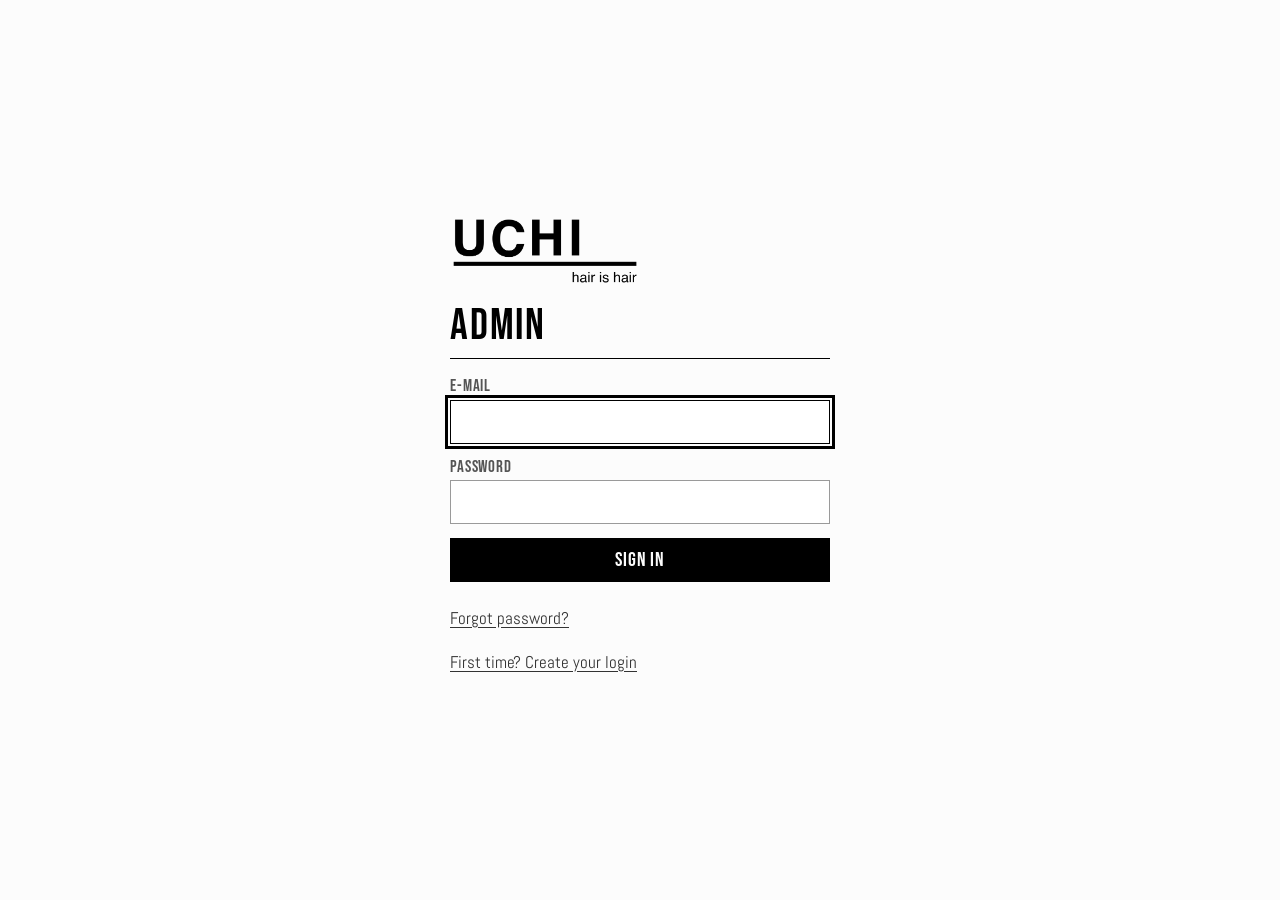
==== admin.html @ c2fa5fa1 "Supabase-backed bookings, /admin dashboard, gallery, nav everywhere, smooth transitions, security he" ====
<!doctype html>
<html lang="en">
<head>
<meta charset="utf-8">
<meta name="viewport" content="width=device-width, initial-scale=1, viewport-fit=cover">
<meta name="robots" content="noindex, nofollow">
<meta name="referrer" content="strict-origin-when-cross-origin">
<title>UCHI admin</title>
<!--
  UCHI owner dashboard. Never linked from the public site.
  All markup below is static; every piece of data is added by
  assets/admin/*.js with createElement + textContent (strict CSP).
-->
<link rel="icon" href="/assets/favicon.png" type="image/png">
<link rel="stylesheet" href="/assets/admin/admin.css">
</head>
<body class="admin">

<a class="skip" href="#main">Skip to content</a>

<div id="boot" class="boot" role="status"><span class="boot__rule"></span><span class="boot__text">Loading</span></div>

<!-- ============================================================ sign-in == -->
<section id="auth" class="auth" hidden aria-labelledby="auth-title">
  <div class="auth__box">
    <picture class="logo logo--auth">
      <source type="image/webp" srcset="/assets/brand/uchi-logo.webp">
      <img src="/assets/brand/uchi-logo.png" width="648" height="239" alt="UCHI">
    </picture>
    <h1 class="auth__title" id="auth-title">Admin</h1>

    <p id="auth-banner" class="msg" role="status" aria-live="polite"></p>

    <form id="form-signin" class="auth__form" novalidate>
      <div class="field">
        <label class="field__label" for="si-email">E-mail</label>
        <input id="si-email" name="email" type="email" autocomplete="username" inputmode="email" required>
      </div>
      <div class="field">
        <label class="field__label" for="si-pw">Password</label>
        <input id="si-pw" name="password" type="password" autocomplete="current-password" required>
      </div>
      <button class="btn btn--ink btn--wide" type="submit">Sign in</button>
      <div class="auth__links">
        <button class="linkbtn" type="button" data-show="reset">Forgot password?</button>
        <button class="linkbtn" type="button" data-show="signup">First time? Create your login</button>
      </div>
    </form>

    <form id="form-signup" class="auth__form" novalidate hidden>
      <p class="auth__explain">Only e-mail addresses on the salon's admin list can use this dashboard. Create a password here, then open the confirmation e-mail and tap its link before signing in.</p>
      <div class="field">
        <label class="field__label" for="su-email">E-mail on the admin list</label>
        <input id="su-email" name="email" type="email" autocomplete="username" inputmode="email" required>
      </div>
      <div class="field">
        <label class="field__label" for="su-pw">New password (at least 8 characters)</label>
        <input id="su-pw" name="password" type="password" autocomplete="new-password" minlength="8" required>
      </div>
      <div class="field">
        <label class="field__label" for="su-pw2">Repeat password</label>
        <input id="su-pw2" name="password2" type="password" autocomplete="new-password" minlength="8" required>
      </div>
      <button class="btn btn--ink btn--wide" type="submit">Create login</button>
      <div class="auth__links">
        <button class="linkbtn" type="button" data-show="signin">Back to sign in</button>
      </div>
    </form>

    <form id="form-reset" class="auth__form" novalidate hidden>
      <p class="auth__explain">Enter your e-mail and we send a link to choose a new password.</p>
      <div class="field">
        <label class="field__label" for="rs-email">E-mail</label>
        <input id="rs-email" name="email" type="email" autocomplete="username" inputmode="email" required>
      </div>
      <button class="btn btn--ink btn--wide" type="submit">Send reset link</button>
      <div class="auth__links">
        <button class="linkbtn" type="button" data-show="signin">Back to sign in</button>
      </div>
    </form>

    <form id="form-newpass" class="auth__form" novalidate hidden>
      <div class="field">
        <label class="field__label" for="np-pw">New password (at least 8 characters)</label>
        <input id="np-pw" name="password" type="password" autocomplete="new-password" minlength="8" required>
      </div>
      <div class="field">
        <label class="field__label" for="np-pw2">Repeat new password</label>
        <input id="np-pw2" name="password2" type="password" autocomplete="new-password" minlength="8" required>
      </div>
      <button class="btn btn--ink btn--wide" type="submit">Save new password</button>
    </form>
  </div>
</section>

<!-- ============================================================ dashboard == -->
<div id="app" class="app" hidden>
  <header class="bar">
    <a class="bar__logo" href="#bookings" data-panel="bookings" aria-label="UCHI admin, bookings">
      <picture class="logo">
        <source type="image/webp" srcset="/assets/brand/uchi-logo.webp">
        <img src="/assets/brand/uchi-logo.png" width="648" height="239" alt="UCHI">
      </picture>
    </a>
    <nav class="nav" aria-label="Dashboard">
      <ul class="nav__list">
        <li><button class="nav__btn" type="button" data-panel="bookings">Bookings</button></li>
        <li><button class="nav__btn" type="button" data-panel="gallery">Gallery</button></li>
        <li><button class="nav__btn" type="button" data-panel="services">Services</button></li>
        <li><button class="nav__btn" type="button" data-panel="hours">Hours</button></li>
        <li><button class="nav__btn" type="button" data-panel="team">Team</button></li>
      </ul>
    </nav>
    <div class="bar__user">
      <span class="bar__who" id="who"></span>
      <button class="btn btn--quiet" type="button" id="signout">Sign out</button>
    </div>
  </header>

  <p id="demo-flag" class="demo-flag" hidden>Demo data. Nothing is saved.</p>

  <main id="main" class="main" tabindex="-1">
    <section id="panel-bookings" class="panel" tabindex="-1" aria-labelledby="h-bookings" hidden></section>
    <section id="panel-gallery" class="panel" tabindex="-1" aria-labelledby="h-gallery" hidden></section>
    <section id="panel-services" class="panel" tabindex="-1" aria-labelledby="h-services" hidden></section>
    <section id="panel-hours" class="panel" tabindex="-1" aria-labelledby="h-hours" hidden></section>
    <section id="panel-team" class="panel" tabindex="-1" aria-labelledby="h-team" hidden></section>
  </main>
</div>

<dialog id="confirm" class="dlg" aria-labelledby="confirm-text">
  <p id="confirm-text" class="dlg__title"></p>
  <p id="confirm-detail" class="dlg__detail"></p>
  <div class="actions">
    <button id="confirm-ok" class="btn btn--ink" type="button">Yes</button>
    <button id="confirm-no" class="btn" type="button">Go back</button>
  </div>
</dialog>

<script src="/assets/vendor/supabase-2.116.0.js"></script>
<script src="/assets/supabase-config.js"></script>
<script src="/assets/js/sb.js"></script>
<script src="/assets/booking-data.js"></script>
<script src="/assets/admin/tz.js"></script>
<script src="/assets/admin/util.js"></script>
<script src="/assets/admin/api.js"></script>
<script src="/assets/admin/demo.js"></script>
<script src="/assets/admin/bookings.js"></script>
<script src="/assets/admin/gallery.js"></script>
<script src="/assets/admin/services.js"></script>
<script src="/assets/admin/hours.js"></script>
<script src="/assets/admin/team.js"></script>
<script src="/assets/admin/admin.js"></script>
</body>
</html>
---- assets/admin/admin.css ----
/*
  UCHI admin.

  The public site's language, put to work: paper, ink, grey, thin black rules,
  Bebas Neue for everything that is a label or a number, Abel for what people
  read. No shadows, no rounded cards. Every control is at least 44 px tall so
  it works with a thumb at the counter.
*/

@font-face {
  font-family: 'Bebas Neue';
  src: url('../fonts/bebas-neue-latin.woff2') format('woff2');
  font-weight: 400;
  font-display: swap;
}
@font-face {
  font-family: 'Abel';
  src: url('../fonts/abel-latin.woff2') format('woff2');
  font-weight: 400;
  font-display: swap;
}

:root {
  --paper: #fcfcfc;
  --ink: #000;
  --grey: #888;
  --soft: #e6e6e6;
  --err: #a3120e;
  --ease-io: cubic-bezier(.76, 0, .24, 1);
  --ease2: cubic-bezier(.19, 1, .22, 1);
  --display: 'Bebas Neue', 'Arial Narrow', Impact, sans-serif;
  --text: 'Abel', 'Helvetica Neue', Arial, sans-serif;
  --tap: 44px;
  --side: 232px;
}

*, *::before, *::after { box-sizing: border-box; }
[hidden] { display: none !important; }
html { -webkit-text-size-adjust: 100%; }
body {
  margin: 0; background: var(--paper); color: var(--ink);
  font: 17px/1.35 var(--text);
  -webkit-font-smoothing: antialiased;
}
img { max-width: 100%; height: auto; display: block; }
p { margin: 0; }
h1, h2, h3 { margin: 0; font-weight: 400; }
a { color: inherit; }
button, input, select, textarea { font: inherit; color: inherit; }

:focus-visible { outline: 3px solid var(--ink); outline-offset: 2px; }
.panel:focus, .main:focus { outline: none; }

.skip {
  position: absolute; left: 8px; top: -60px; z-index: 50;
  background: var(--ink); color: var(--paper); padding: 12px 16px;
  font-family: var(--display); font-size: 20px; letter-spacing: .04em; text-decoration: none;
}
.skip:focus { top: 8px; }
.visually-hidden {
  position: absolute !important; width: 1px; height: 1px; overflow: hidden;
  clip: rect(0 0 0 0); white-space: nowrap;
}

/* ------------------------------------------------------------- boot ---- */
.boot { min-height: 100vh; display: grid; place-content: center; gap: 10px; justify-items: center; }
.boot__rule { width: 120px; height: 2px; background: var(--ink); transform-origin: left;
  animation: wipe 1.1s var(--ease-io) infinite alternate; }
.boot__text { font-family: var(--display); font-size: 22px; letter-spacing: .08em; color: var(--grey); }

/* ---------------------------------------------------------- controls --- */
.btn {
  min-height: var(--tap); padding: 10px 16px;
  display: inline-flex; align-items: center; justify-content: center; gap: 8px;
  border: 1px solid var(--ink); border-radius: 0; background: transparent;
  font-family: var(--display); font-size: 20px; letter-spacing: .04em; line-height: 1;
  cursor: pointer; text-decoration: none; white-space: nowrap;
  transition: background-color .25s var(--ease-io), color .25s var(--ease-io);
}
.btn:hover { background: var(--ink); color: var(--paper); }
.btn--ink { background: var(--ink); color: var(--paper); }
.btn--ink:hover { background: #333; }
.btn--quiet { border-color: var(--grey); color: #444; }
.btn--quiet:hover { background: #444; border-color: #444; color: var(--paper); }
.btn--wide { width: 100%; }
.btn--icon { width: var(--tap); padding: 0; font-family: var(--text); font-size: 20px; }
.btn:disabled, .btn:disabled:hover { opacity: .38; cursor: not-allowed; background: transparent; color: var(--ink); }
.btn--ink:disabled, .btn--ink:disabled:hover { background: var(--ink); color: var(--paper); }

.linkbtn {
  min-height: var(--tap); padding: 0; border: 0; background: none; cursor: pointer;
  text-decoration: underline; text-underline-offset: 3px; color: #333; text-align: left;
}
.linkbtn:hover { color: var(--ink); }
.link { text-decoration: underline; text-underline-offset: 3px; text-decoration-color: var(--grey);
  display: inline-flex; align-items: center; min-height: var(--tap); overflow-wrap: anywhere; }
.link:hover { text-decoration-color: var(--ink); }

.field { display: flex; flex-direction: column; gap: 4px; min-width: 0; }
.field__label, .svc__label {
  font-family: var(--display); font-size: 17px; letter-spacing: .05em; color: #555; line-height: 1.1;
}
.field__hint { font-size: 14px; color: #666; }
input[type=text], input[type=email], input[type=password], input[type=tel], input[type=search],
input[type=number], input[type=date], input[type=time], select, textarea {
  width: 100%; min-height: var(--tap); padding: 9px 10px;
  border: 1px solid #9a9a9a; border-radius: 0; background: #fff;
  font-size: 17px; appearance: none; -webkit-appearance: none;
}
select {
  background-image: linear-gradient(45deg, transparent 50%, var(--ink) 50%), linear-gradient(135deg, var(--ink) 50%, transparent 50%);
  background-position: calc(100% - 17px) 50%, calc(100% - 12px) 50%;
  background-size: 5px 5px; background-repeat: no-repeat; padding-right: 30px;
}
textarea { resize: vertical; min-height: 64px; }
input:focus, select:focus, textarea:focus { border-color: var(--ink); }
input:disabled, select:disabled { color: #999; background: #f1f1f1; }

input[type=checkbox] {
  appearance: none; -webkit-appearance: none; margin: 0; flex: none;
  width: 24px; height: 24px; border: 1px solid var(--ink); background: #fff; cursor: pointer;
  display: grid; place-content: center;
}
input[type=checkbox]::before {
  content: ''; width: 12px; height: 7px; border: solid var(--paper); border-width: 0 0 3px 3px;
  transform: translateY(-2px) rotate(-45deg) scale(0); transition: transform .2s var(--ease-io);
}
input[type=checkbox]:checked { background: var(--ink); }
input[type=checkbox]:checked::before { transform: translateY(-2px) rotate(-45deg) scale(1); }
input[type=checkbox]:disabled { border-color: #bbb; background: #eee; cursor: not-allowed; }

.check { display: flex; align-items: center; gap: 10px; min-height: var(--tap); cursor: pointer; }
.check__text { display: flex; flex-direction: column; line-height: 1.2; }
.check__meta { font-size: 14px; color: #666; }
.check__why { font-size: 13px; color: var(--grey); }
.check.is-off { color: #999; cursor: not-allowed; }
.check--inline { display: inline-flex; margin-right: 18px; }
.checks { border: 0; padding: 0; margin: 0 0 12px; min-width: 0; }
.checks legend { padding: 0; margin-bottom: 4px; }
.checks--svc { display: grid; grid-template-columns: repeat(auto-fill, minmax(200px, 1fr)); column-gap: 18px; }
.checks--svc legend { grid-column: 1 / -1; }
.checks--days { display: flex; flex-wrap: wrap; gap: 0 6px; }
.check--day { border: 1px solid #bbb; padding: 0 12px 0 10px; }

.msg { min-height: 0; font-size: 15px; }
.msg:empty { display: none; }
.msg--ok, .msg--busy, .msg--err { margin: 8px 0; padding: 8px 12px; border-left: 4px solid var(--ink); }
.msg--ok { background: #f0f0f0; }
.msg--busy { color: #555; border-left-color: var(--grey); }
.msg--busy::after { content: ''; display: inline-block; width: 18px; height: 1px; margin-left: 8px; vertical-align: middle;
  background: currentColor; transform-origin: left; animation: wipe .8s var(--ease-io) infinite alternate; }
.msg--err { color: var(--err); border-left-color: var(--err); background: #fbf1f0; }

.actions { display: flex; flex-wrap: wrap; gap: 10px; margin-top: 14px; }
.empty { color: #666; padding: 18px 0; list-style: none; }

.grid2, .grid3, .grid4 { display: grid; gap: 12px 16px; margin-bottom: 12px; }
.grid2 { grid-template-columns: repeat(2, minmax(0, 1fr)); }
.grid3 { grid-template-columns: repeat(3, minmax(0, 1fr)); }
.grid4 { grid-template-columns: repeat(4, minmax(0, 1fr)); }
.grid2 .grid2 { margin-bottom: 0; }

.badge {
  display: inline-block; padding: 4px 8px 3px; border: 1px solid var(--ink);
  font-family: var(--display); font-size: 16px; letter-spacing: .06em; line-height: 1; white-space: nowrap;
}
.badge--confirmed { background: var(--ink); color: var(--paper); }
.badge--completed { background: transparent; }
.badge--no_show { background: #d4d4d4; border-color: #d4d4d4; }
.badge--cancelled { border-color: var(--grey); color: #666; text-decoration: line-through; }

/* --------------------------------------------------------------- auth -- */
.auth { min-height: 100vh; display: grid; place-items: center; padding: 40px 20px; }
.auth__box { width: 100%; max-width: 380px; }
.logo { display: block; }
.logo img { width: 100%; }
.logo--auth { width: 190px; margin-bottom: 18px; }
.auth__title { font-family: var(--display); font-size: 44px; letter-spacing: .04em; line-height: 1;
  padding-bottom: 10px; margin-bottom: 18px; border-bottom: 1px solid var(--ink); }
.auth__form { display: flex; flex-direction: column; gap: 14px; animation: rise .5s var(--ease-io) both; }
.auth__links { display: flex; flex-direction: column; align-items: flex-start; }
.auth__explain { font-size: 16px; color: #333; }

/* ---------------------------------------------------------------- app -- */
.app { min-height: 100vh; }
.bar {
  position: fixed; left: 0; top: 0; bottom: 0; width: var(--side);
  display: flex; flex-direction: column; padding: 34px 24px 24px;
  border-right: 1px solid var(--ink); background: var(--paper); z-index: 10;
}
.bar__logo { display: block; width: 150px; margin-bottom: 44px; }
.nav__list { list-style: none; margin: 0; padding: 0; }
.nav__btn {
  position: relative; display: block; width: 100%; min-height: var(--tap); padding: 6px 0;
  border: 0; background: none; cursor: pointer; text-align: left;
  font-family: var(--display); font-size: 30px; letter-spacing: .03em; line-height: 1; color: var(--grey);
  transition: color .35s var(--ease-io);
}
.nav__btn::after {
  content: ''; position: absolute; left: 0; bottom: 6px; height: 2px; width: 100%;
  background: var(--ink); transform: scaleX(0); transform-origin: right; transition: transform .45s var(--ease-io);
}
.nav__btn:hover, .nav__btn[aria-current] { color: var(--ink); }
.nav__btn[aria-current]::after { transform: scaleX(1); transform-origin: left; }
.bar__user { margin-top: auto; display: flex; flex-direction: column; gap: 8px; align-items: flex-start; }
.bar__who { font-size: 14px; color: #555; overflow-wrap: anywhere; }

.demo-flag {
  margin-left: var(--side); padding: 8px 40px; background: var(--ink); color: var(--paper);
  font-family: var(--display); font-size: 18px; letter-spacing: .08em;
}
.main { margin-left: var(--side); padding: 34px 40px 80px; max-width: calc(var(--side) + 1180px); }

.panel.is-entering { animation: rise .55s var(--ease-io) both; }
.panel__head {
  display: flex; flex-wrap: wrap; align-items: flex-end; justify-content: space-between; gap: 12px 20px;
  padding-bottom: 12px; margin-bottom: 20px; position: relative;
}
.panel__head::after {
  content: ''; position: absolute; left: 0; right: 0; bottom: 0; height: 1px; background: var(--ink);
  transform-origin: left;
}
.panel.is-entering .panel__head::after { animation: wipe .7s var(--ease-io) both; }
.panel__title { font-family: var(--display); font-size: 56px; line-height: .9; letter-spacing: .02em; }
.panel__tools { display: flex; flex-wrap: wrap; align-items: center; gap: 10px; }
.panel__meta { font-size: 15px; color: #555; }

.card { border-top: 1px solid var(--ink); padding: 16px 0 22px; margin-bottom: 18px; }
.card__title { font-family: var(--display); font-size: 28px; letter-spacing: .03em; line-height: 1; margin-bottom: 12px; }
.card__note { color: #444; font-size: 15px; margin-bottom: 12px; }

@keyframes rise { from { opacity: 0; transform: translateY(14px); } to { opacity: 1; transform: none; } }
@keyframes wipe { from { transform: scaleX(0); } to { transform: scaleX(1); } }

/* ----------------------------------------------------------- bookings -- */
.stats { display: grid; grid-template-columns: repeat(3, minmax(0, 1fr)); border: 1px solid var(--ink); margin-bottom: 22px; }
.stat { padding: 12px 16px 14px; display: flex; flex-direction: column; min-width: 0; }
.stat + .stat { border-left: 1px solid var(--ink); }
.stat__label { font-family: var(--display); font-size: 18px; letter-spacing: .06em; color: #555; }
.stat__num { font-family: var(--display); font-size: 52px; line-height: .95; white-space: nowrap; }
.stat__note { font-size: 13px; color: #666; }

.nb { background: #f6f6f6; border: 1px solid var(--ink); padding: 16px 18px 18px; animation: rise .45s var(--ease-io) both; }
.nb__summary { font-family: var(--display); font-size: 20px; letter-spacing: .03em; margin: 0 0 14px; }

.tabs { display: flex; border-bottom: 1px solid var(--ink); margin-bottom: 14px; }
.tab {
  position: relative; min-height: 52px; padding: 8px 20px 6px; border: 0; background: none; cursor: pointer;
  font-family: var(--display); font-size: 26px; letter-spacing: .03em; color: var(--grey);
}
.tab::after { content: ''; position: absolute; left: 0; right: 0; bottom: -1px; height: 4px; background: var(--ink);
  transform: scaleX(0); transition: transform .45s var(--ease-io); }
.tab[aria-selected=true] { color: var(--ink); }
.tab[aria-selected=true]::after { transform: scaleX(1); }

.filters { display: grid; grid-template-columns: 180px 180px minmax(0, 1fr); gap: 12px 16px; margin-bottom: 8px; }

.day { margin-top: 18px; }
.day__head {
  display: flex; justify-content: space-between; align-items: baseline; gap: 10px;
  font-family: var(--display); font-size: 24px; letter-spacing: .04em; padding: 6px 0; border-bottom: 2px solid var(--ink);
}
.day__count { font-size: 17px; color: #555; }
.bk { list-style: none; margin: 0; padding: 0; }
.bk__row {
  display: grid; grid-template-columns: 96px minmax(0, 1fr) auto; gap: 4px 20px;
  padding: 14px 0; border-bottom: 1px solid #cfcfcf;
}
.bk__row.is-cancelled .bk__time, .bk__row.is-cancelled .bk__main { color: #8a8a8a; }
.bk__time { font-family: var(--display); font-size: 32px; line-height: .95; display: flex; flex-direction: column; }
.bk__to { font-size: 20px; color: #666; }
.bk__name { font-size: 20px; line-height: 1.2; }
.bk__svc { font-size: 17px; }
.bk__who { font-size: 14px; color: #555; margin-top: 2px; letter-spacing: .02em; }
.bk__contact { display: flex; flex-wrap: wrap; gap: 0 18px; }
.bk__notes { font-size: 15px; background: #f1f1f1; padding: 6px 10px; margin-top: 4px; }
.bk__notes-label { font-family: var(--display); letter-spacing: .05em; margin-right: 6px; }
.bk__side { display: flex; flex-direction: column; align-items: flex-end; gap: 8px; }
.bk__price { font-family: var(--display); font-size: 24px; white-space: nowrap; }
.bk__actions { grid-column: 2 / -1; display: flex; flex-wrap: wrap; gap: 8px; margin-top: 6px; }
.bk__row > .msg { grid-column: 2 / -1; }

/* ------------------------------------------------------------ gallery -- */
.drop {
  border: 1px dashed var(--ink); padding: 26px 20px; text-align: center; margin-bottom: 14px;
  display: flex; flex-direction: column; align-items: center; gap: 8px;
  transition: background-color .3s var(--ease-io);
}
.drop.is-over { background: #ececec; border-style: solid; }
.drop__big { font-family: var(--display); font-size: 34px; letter-spacing: .03em; line-height: 1; }
.drop__small { color: #666; }
.queue { list-style: none; margin: 0 0 12px; padding: 0; }
.queue__item { display: flex; justify-content: space-between; gap: 12px; padding: 8px 0; border-bottom: 1px solid #ddd; font-size: 15px; }
.queue__name { overflow: hidden; text-overflow: ellipsis; white-space: nowrap; min-width: 0; }
.queue__status { flex: none; max-width: 60%; text-align: right; }
.queue__item.is-ok .queue__status { color: var(--ink); }
.queue__item.is-err .queue__status { color: var(--err); }
.queue__item.is-busy .queue__status { color: #666; }

.gal { list-style: none; margin: 0; padding: 0; display: grid; grid-template-columns: repeat(auto-fill, minmax(260px, 1fr)); gap: 26px 22px; }
.gal__item { border-top: 1px solid var(--ink); padding-top: 10px; min-width: 0; }
.gal__item.is-hidden .gal__img img { opacity: .4; filter: grayscale(1); }
.gal__img { position: relative; aspect-ratio: 4 / 5; background: #e9e9e9; overflow: hidden; margin-bottom: 10px; }
.gal__img img { width: 100%; height: 100%; object-fit: cover; transition: opacity .4s var(--ease-io); }
.gal__pos { position: absolute; left: 0; top: 0; background: var(--ink); color: var(--paper); padding: 4px 8px 2px;
  font-family: var(--display); font-size: 16px; letter-spacing: .06em; }
.gal__body { display: flex; flex-direction: column; gap: 8px; }
.gal__row { display: flex; flex-wrap: wrap; align-items: center; gap: 8px; justify-content: space-between; }
.gal__row .check--inline { margin-right: 0; }
.gal__move { display: inline-flex; gap: 6px; }

/* ----------------------------------------------------------- services -- */
.svc__head, .svc__row {
  display: grid; align-items: center; gap: 8px 12px;
  grid-template-columns: minmax(120px, 1.3fr) minmax(110px, 1.2fr) 92px 78px 84px 86px minmax(150px, 1.3fr) 76px;
}
.svc__head { font-family: var(--display); font-size: 17px; letter-spacing: .05em; color: #555; padding-bottom: 6px; border-bottom: 1px solid var(--ink); }
.svc__row { padding: 10px 0; border-bottom: 1px solid #cfcfcf; }
.svc__row > .msg { grid-column: 1 / -1; }
.svc__cell { min-width: 0; }
.svc__cell .svc__label { display: none; }
.svc__staff { border: 0; margin: 0; padding: 0; display: flex; flex-wrap: wrap; }
.svc__staff legend { display: none; }
.svc__staff .check--inline { margin-right: 12px; }
.svc__cell--tick .check--inline { margin-right: 0; }

/* -------------------------------------------------------- hours, team -- */
.off { list-style: none; margin: 0 0 12px; padding: 0; }
.off__item { display: grid; grid-template-columns: minmax(0, 1fr) auto; gap: 6px 16px; align-items: center; padding: 12px 0; border-bottom: 1px solid #cfcfcf; }
.off__item > .msg { grid-column: 1 / -1; }
.off__who { font-family: var(--display); font-size: 22px; letter-spacing: .04em; line-height: 1; }
.off__when { font-size: 16px; }
.off__why { font-size: 15px; color: #555; }
.off--past .off__item { color: #777; }

.team__row { display: grid; grid-template-columns: minmax(0, 1.2fr) minmax(0, 1.2fr) 90px auto auto; gap: 8px 14px; align-items: end; padding: 10px 0; border-bottom: 1px solid #cfcfcf; }
.team__row > .msg { grid-column: 1 / -1; }
.adm { list-style: none; margin: 0 0 14px; padding: 0; }
.adm__item { display: flex; flex-wrap: wrap; align-items: center; gap: 6px 12px; padding: 8px 0; border-bottom: 1px solid #cfcfcf; }
.adm__email { font-size: 18px; overflow-wrap: anywhere; min-width: 0; }
.adm__note { font-size: 13px; color: #666; flex: 1 1 auto; }
.adm__item > .msg { flex-basis: 100%; }
.adm__add { max-width: 520px; }

/* ------------------------------------------------------------- dialog -- */
.dlg { border: 1px solid var(--ink); border-radius: 0; padding: 22px 22px 18px; max-width: min(460px, calc(100vw - 32px)); background: var(--paper); color: var(--ink); }
.dlg[open] { animation: rise .35s var(--ease-io) both; }
.dlg::backdrop { background: rgba(252, 252, 252, .82); }
.dlg__title { font-family: var(--display); font-size: 30px; line-height: 1; letter-spacing: .02em; margin-bottom: 8px; }
.dlg__detail { font-size: 16px; color: #333; }
.dlg__detail:empty { display: none; }

/* ------------------------------------------------------- tablet/phone -- */
@media (max-width: 1100px) {
  .svc__head { display: none; }
  .svc__row { grid-template-columns: repeat(4, minmax(0, 1fr)); padding: 14px 0; }
  .svc__cell .svc__label { display: block; margin-bottom: 4px; }
  .svc__cell--name, .svc__staff { grid-column: span 2; }
  .svc__staff legend { display: block; float: left; width: 100%; margin-bottom: 4px; }
  .svc__cell--save { grid-column: span 2; justify-self: end; align-self: end; }
  .grid4 { grid-template-columns: repeat(2, minmax(0, 1fr)); }
}

@media (max-width: 759px) {
  body { font-size: 16px; }
  .bar {
    position: sticky; top: 0; bottom: auto; width: auto; height: auto;
    flex-direction: row; align-items: center; justify-content: space-between;
    padding: 10px 16px; border-right: 0; border-bottom: 1px solid var(--ink);
  }
  .bar__logo { width: 92px; margin: 0; }
  .bar__user { margin: 0; flex-direction: row; align-items: center; }
  .bar__who { display: none; }
  .nav {
    position: fixed; left: 0; right: 0; bottom: 0; z-index: 20; background: var(--paper);
    border-top: 1px solid var(--ink); padding-bottom: env(safe-area-inset-bottom);
  }
  .nav__list { display: grid; grid-template-columns: repeat(5, minmax(0, 1fr)); }
  .nav__btn { text-align: center; font-size: 19px; min-height: 58px; padding: 8px 2px; }
  .nav__btn::after { bottom: auto; top: -1px; height: 4px; }
  .demo-flag { margin: 0; padding: 6px 16px; font-size: 16px; }
  .main { margin: 0; padding: 20px 16px 110px; }
  .panel__title { font-size: 44px; }
  .panel__tools { width: 100%; }
  .panel__tools .btn { flex: 1 1 auto; }
  .panel__meta { width: 100%; }

  .stats { grid-template-columns: repeat(2, minmax(0, 1fr)); }
  .stat:nth-child(3) { grid-column: 1 / -1; border-left: 0; border-top: 1px solid var(--ink); }
  .stat__num { font-size: 42px; }

  .grid2, .grid3 { grid-template-columns: minmax(0, 1fr); }
  .grid2 .grid2 { grid-template-columns: repeat(2, minmax(0, 1fr)); }
  .checks--svc { grid-template-columns: minmax(0, 1fr); }
  .nb { padding: 14px 12px; }

  .tab { flex: 1 1 0; padding: 8px 4px 6px; font-size: 23px; }
  .filters { grid-template-columns: repeat(2, minmax(0, 1fr)); }
  .filters__grow { grid-column: 1 / -1; }

  .bk__row { grid-template-columns: 70px minmax(0, 1fr); }
  .bk__time { font-size: 28px; }
  .bk__side { grid-column: 2; flex-direction: row; align-items: center; justify-content: space-between; }
  .bk__actions { grid-column: 1 / -1; }
  .bk__actions .btn { flex: 1 1 auto; }
  .bk__row > .msg { grid-column: 1 / -1; }

  .gal { grid-template-columns: minmax(0, 1fr); }
  .drop__big { font-size: 28px; }

  .svc__row { grid-template-columns: repeat(2, minmax(0, 1fr)); }
  .svc__cell--save { grid-column: 1 / -1; justify-self: stretch; }
  .svc__cell--save .btn { width: 100%; }

  .team__row { grid-template-columns: repeat(2, minmax(0, 1fr)); }
  .team__row .field:first-child, .team__row .field:nth-child(2) { grid-column: 1 / -1; }
  .team__save { grid-column: 1 / -1; }
  .team__save .btn { width: 100%; }
  .off__item { grid-template-columns: minmax(0, 1fr); }
}

@media (prefers-reduced-motion: reduce) {
  *, *::before, *::after { animation-duration: .01ms !important; animation-iteration-count: 1 !important; transition-duration: .01ms !important; }
}
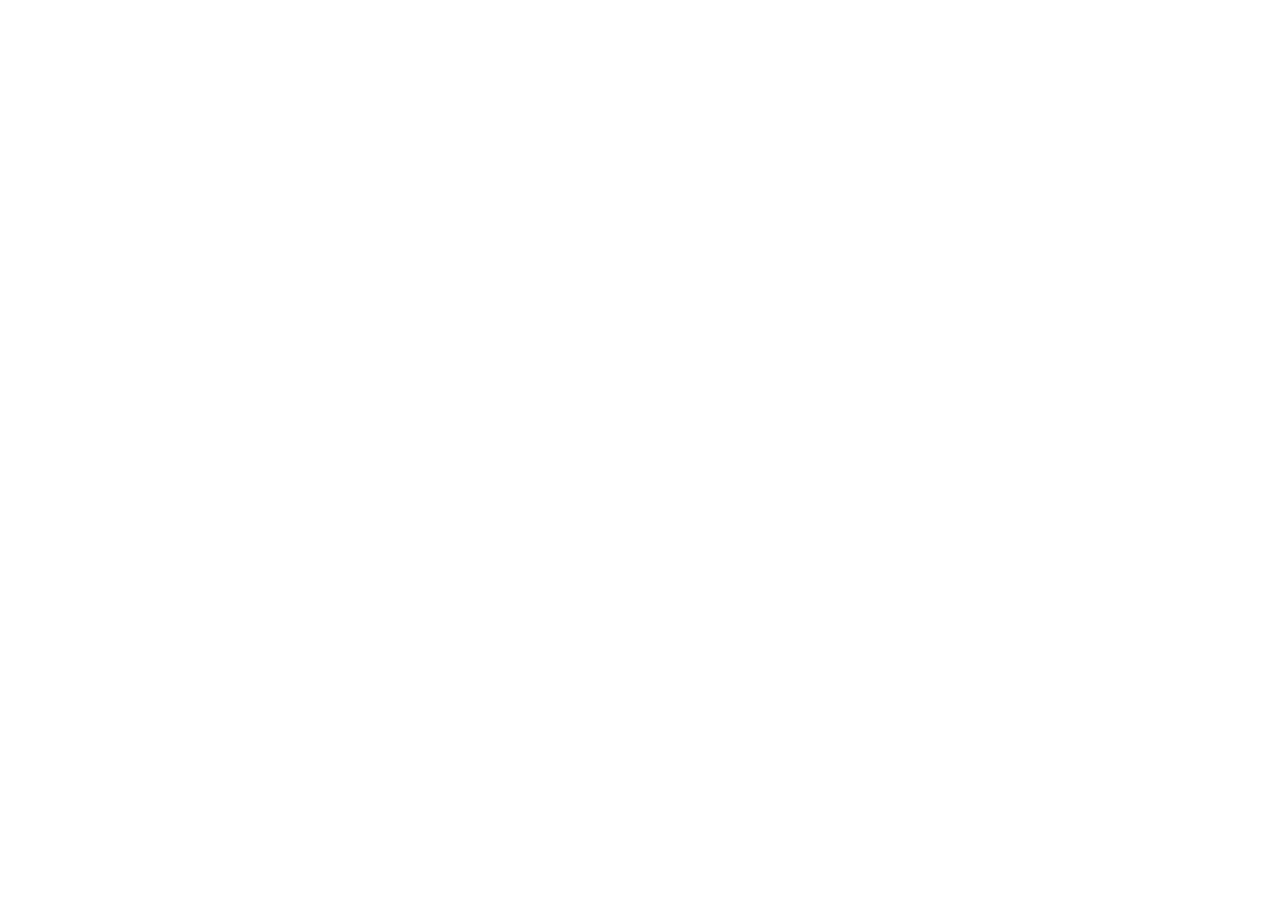
==== commit 8d24478d: "Retire GitHub Pages copy: forward to the live Netlify site Co-Authored-By: Claude Opus 5 <noreply@an" ====
--- a/admin.html
+++ b/admin.html
@@ -2,154 +2,12 @@
 <html lang="en">
 <head>
 <meta charset="utf-8">
-<meta name="viewport" content="width=device-width, initial-scale=1, viewport-fit=cover">
-<meta name="robots" content="noindex, nofollow">
-<meta name="referrer" content="strict-origin-when-cross-origin">
-<title>UCHI admin</title>
-<!--
-  UCHI owner dashboard. Never linked from the public site.
-  All markup below is static; every piece of data is added by
-  assets/admin/*.js with createElement + textContent (strict CSP).
--->
-<link rel="icon" href="/assets/favicon.png" type="image/png">
-<link rel="stylesheet" href="/assets/admin/admin.css">
+<meta name="viewport" content="width=device-width, initial-scale=1">
+<meta name="robots" content="noindex">
+<title>UCHI | Hair is hair</title>
+<link rel="canonical" href="https://labiwebsite.netlify.app/home">
+<meta http-equiv="refresh" content="0; url=https://labiwebsite.netlify.app/home">
+<script src="/isu-style-preview/go.js"></script>
 </head>
-<body class="admin">
-
-<a class="skip" href="#main">Skip to content</a>
-
-<div id="boot" class="boot" role="status"><span class="boot__rule"></span><span class="boot__text">Loading</span></div>
-
-<!-- ============================================================ sign-in == -->
-<section id="auth" class="auth" hidden aria-labelledby="auth-title">
-  <div class="auth__box">
-    <picture class="logo logo--auth">
-      <source type="image/webp" srcset="/assets/brand/uchi-logo.webp">
-      <img src="/assets/brand/uchi-logo.png" width="648" height="239" alt="UCHI">
-    </picture>
-    <h1 class="auth__title" id="auth-title">Admin</h1>
-
-    <p id="auth-banner" class="msg" role="status" aria-live="polite"></p>
-
-    <form id="form-signin" class="auth__form" novalidate>
-      <div class="field">
-        <label class="field__label" for="si-email">E-mail</label>
-        <input id="si-email" name="email" type="email" autocomplete="username" inputmode="email" required>
-      </div>
-      <div class="field">
-        <label class="field__label" for="si-pw">Password</label>
-        <input id="si-pw" name="password" type="password" autocomplete="current-password" required>
-      </div>
-      <button class="btn btn--ink btn--wide" type="submit">Sign in</button>
-      <div class="auth__links">
-        <button class="linkbtn" type="button" data-show="reset">Forgot password?</button>
-        <button class="linkbtn" type="button" data-show="signup">First time? Create your login</button>
-      </div>
-    </form>
-
-    <form id="form-signup" class="auth__form" novalidate hidden>
-      <p class="auth__explain">Only e-mail addresses on the salon's admin list can use this dashboard. Create a password here, then open the confirmation e-mail and tap its link before signing in.</p>
-      <div class="field">
-        <label class="field__label" for="su-email">E-mail on the admin list</label>
-        <input id="su-email" name="email" type="email" autocomplete="username" inputmode="email" required>
-      </div>
-      <div class="field">
-        <label class="field__label" for="su-pw">New password (at least 8 characters)</label>
-        <input id="su-pw" name="password" type="password" autocomplete="new-password" minlength="8" required>
-      </div>
-      <div class="field">
-        <label class="field__label" for="su-pw2">Repeat password</label>
-        <input id="su-pw2" name="password2" type="password" autocomplete="new-password" minlength="8" required>
-      </div>
-      <button class="btn btn--ink btn--wide" type="submit">Create login</button>
-      <div class="auth__links">
-        <button class="linkbtn" type="button" data-show="signin">Back to sign in</button>
-      </div>
-    </form>
-
-    <form id="form-reset" class="auth__form" novalidate hidden>
-      <p class="auth__explain">Enter your e-mail and we send a link to choose a new password.</p>
-      <div class="field">
-        <label class="field__label" for="rs-email">E-mail</label>
-        <input id="rs-email" name="email" type="email" autocomplete="username" inputmode="email" required>
-      </div>
-      <button class="btn btn--ink btn--wide" type="submit">Send reset link</button>
-      <div class="auth__links">
-        <button class="linkbtn" type="button" data-show="signin">Back to sign in</button>
-      </div>
-    </form>
-
-    <form id="form-newpass" class="auth__form" novalidate hidden>
-      <div class="field">
-        <label class="field__label" for="np-pw">New password (at least 8 characters)</label>
-        <input id="np-pw" name="password" type="password" autocomplete="new-password" minlength="8" required>
-      </div>
-      <div class="field">
-        <label class="field__label" for="np-pw2">Repeat new password</label>
-        <input id="np-pw2" name="password2" type="password" autocomplete="new-password" minlength="8" required>
-      </div>
-      <button class="btn btn--ink btn--wide" type="submit">Save new password</button>
-    </form>
-  </div>
-</section>
-
-<!-- ============================================================ dashboard == -->
-<div id="app" class="app" hidden>
-  <header class="bar">
-    <a class="bar__logo" href="#bookings" data-panel="bookings" aria-label="UCHI admin, bookings">
-      <picture class="logo">
-        <source type="image/webp" srcset="/assets/brand/uchi-logo.webp">
-        <img src="/assets/brand/uchi-logo.png" width="648" height="239" alt="UCHI">
-      </picture>
-    </a>
-    <nav class="nav" aria-label="Dashboard">
-      <ul class="nav__list">
-        <li><button class="nav__btn" type="button" data-panel="bookings">Bookings</button></li>
-        <li><button class="nav__btn" type="button" data-panel="gallery">Gallery</button></li>
-        <li><button class="nav__btn" type="button" data-panel="services">Services</button></li>
-        <li><button class="nav__btn" type="button" data-panel="hours">Hours</button></li>
-        <li><button class="nav__btn" type="button" data-panel="team">Team</button></li>
-      </ul>
-    </nav>
-    <div class="bar__user">
-      <span class="bar__who" id="who"></span>
-      <button class="btn btn--quiet" type="button" id="signout">Sign out</button>
-    </div>
-  </header>
-
-  <p id="demo-flag" class="demo-flag" hidden>Demo data. Nothing is saved.</p>
-
-  <main id="main" class="main" tabindex="-1">
-    <section id="panel-bookings" class="panel" tabindex="-1" aria-labelledby="h-bookings" hidden></section>
-    <section id="panel-gallery" class="panel" tabindex="-1" aria-labelledby="h-gallery" hidden></section>
-    <section id="panel-services" class="panel" tabindex="-1" aria-labelledby="h-services" hidden></section>
-    <section id="panel-hours" class="panel" tabindex="-1" aria-labelledby="h-hours" hidden></section>
-    <section id="panel-team" class="panel" tabindex="-1" aria-labelledby="h-team" hidden></section>
-  </main>
-</div>
-
-<dialog id="confirm" class="dlg" aria-labelledby="confirm-text">
-  <p id="confirm-text" class="dlg__title"></p>
-  <p id="confirm-detail" class="dlg__detail"></p>
-  <div class="actions">
-    <button id="confirm-ok" class="btn btn--ink" type="button">Yes</button>
-    <button id="confirm-no" class="btn" type="button">Go back</button>
-  </div>
-</dialog>
-
-<script src="/assets/vendor/supabase-2.116.0.js"></script>
-<script src="/assets/supabase-config.js"></script>
-<script src="/assets/js/sb.js"></script>
-<script src="/assets/booking-data.js"></script>
-<script src="/assets/admin/tz.js"></script>
-<script src="/assets/admin/util.js"></script>
-<script src="/assets/admin/api.js"></script>
-<script src="/assets/admin/demo.js"></script>
-<script src="/assets/admin/bookings.js"></script>
-<script src="/assets/admin/gallery.js"></script>
-<script src="/assets/admin/services.js"></script>
-<script src="/assets/admin/hours.js"></script>
-<script src="/assets/admin/team.js"></script>
-<script src="/assets/admin/admin.js"></script>
-</body>
+<body><p>UCHI has moved. <a href="https://labiwebsite.netlify.app/home">Continue to the site</a>.</p></body>
 </html>
